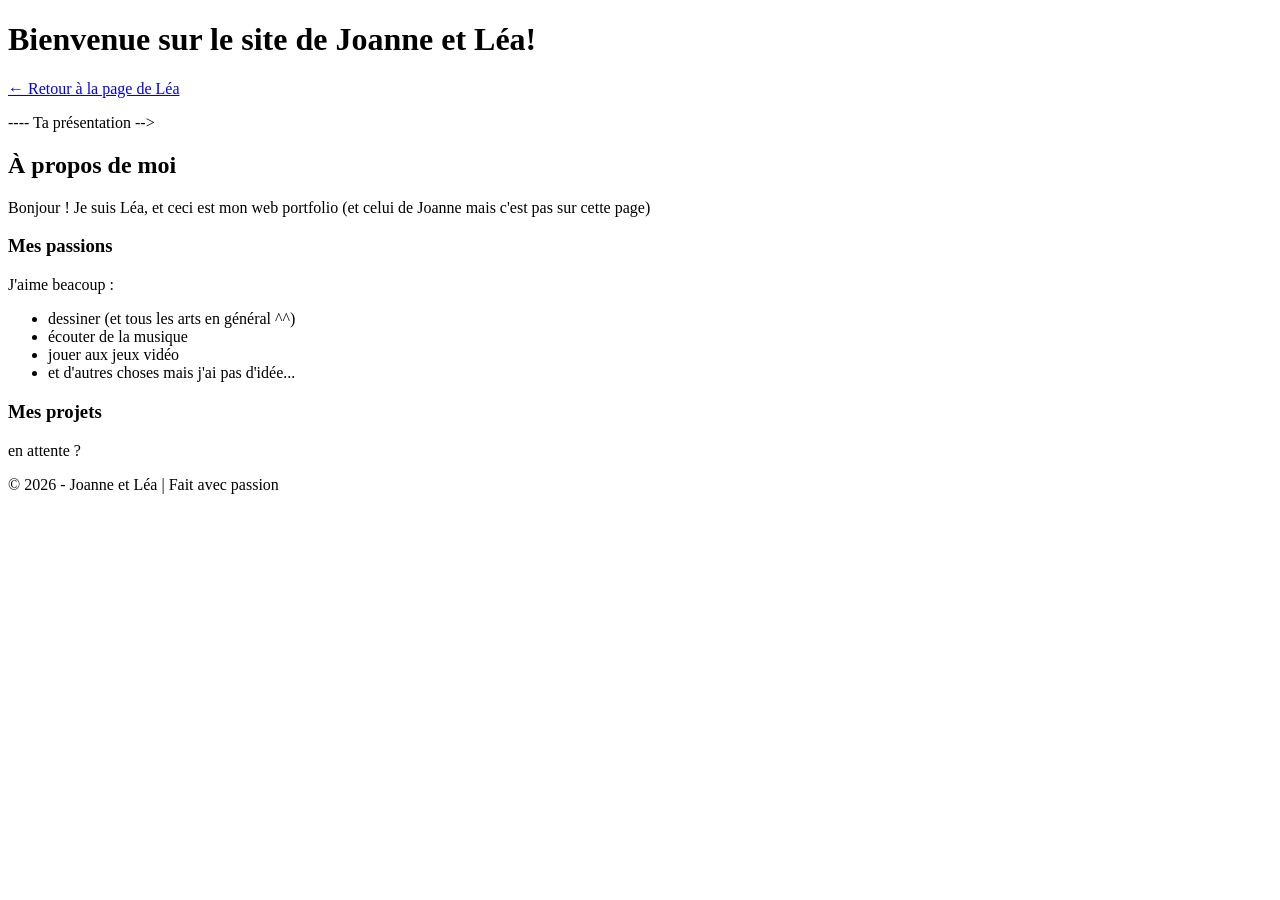
==== index.html @ 89f9f148 "merge: fix merge conflict" ====
<!DOCTYPE html>
<html lang="fr">
<head>
<meta charset="UTF-8">
<meta name="viewport" content="width=device-width, initial-scale=1.0">
<title>Mon Portfolio - [Léa]</title>
<link rel="stylesheet" href="style.css">
</head>
<body>
<header>
<h1> Bienvenue sur le site de Joanne et Léa!</h1>
<p><a href="lea.html">← Retour à la page de Léa</a></p>
</a></p>
</header>
<main>
---- Ta présentation -->
<section>
<h2>À propos de moi</h2>
<p> Bonjour ! Je suis Léa, et ceci est mon web portfolio (et celui de Joanne mais c'est pas sur cette page)</p>
<h3>Mes passions</h3>
<p>J'aime beacoup :</p>
<ul>
    <li>dessiner (et tous les arts en général ^^)</li>
    <li>écouter de la musique</li>
    <li>jouer aux jeux vidéo</li>
    <li>et d'autres choses mais j'ai pas d'idée...</li>
</ul>
<h3>Mes projets</h3>
<p>en attente ?</p>
</section>
</main>
<footer>
<p>© 2026 - Joanne et Léa | Fait avec passion</p>
</footer>
<script src="script.js"></script>
</body>
</html>
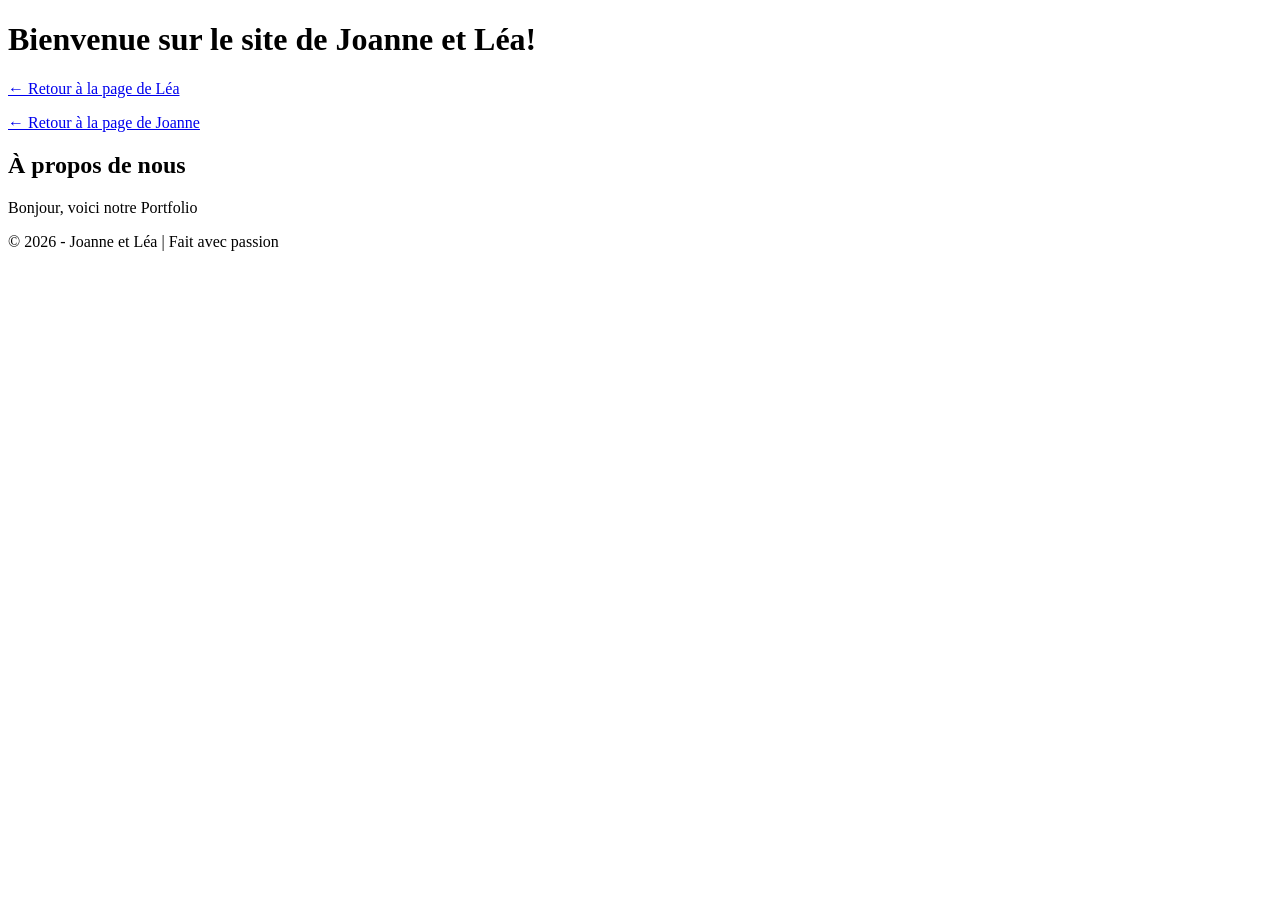
==== commit 5eb9d90e: "correction des balises et des fautes d'orthographes dans l'index" ====
--- a/index.html
+++ b/index.html
@@ -3,30 +3,20 @@
 <head>
 <meta charset="UTF-8">
 <meta name="viewport" content="width=device-width, initial-scale=1.0">
-<title>Mon Portfolio - [Léa]</title>
+<title>Mon Portfolio - [Nous]</title>
 <link rel="stylesheet" href="style.css">
 </head>
 <body>
 <header>
 <h1> Bienvenue sur le site de Joanne et Léa!</h1>
 <p><a href="lea.html">← Retour à la page de Léa</a></p>
+<p><a href="joanne.html">← Retour à la page de Joanne</a></p>
 </a></p>
 </header>
 <main>
----- Ta présentation -->
 <section>
-<h2>À propos de moi</h2>
-<p> Bonjour ! Je suis Léa, et ceci est mon web portfolio (et celui de Joanne mais c'est pas sur cette page)</p>
-<h3>Mes passions</h3>
-<p>J'aime beacoup :</p>
-<ul>
-    <li>dessiner (et tous les arts en général ^^)</li>
-    <li>écouter de la musique</li>
-    <li>jouer aux jeux vidéo</li>
-    <li>et d'autres choses mais j'ai pas d'idée...</li>
-</ul>
-<h3>Mes projets</h3>
-<p>en attente ?</p>
+<h2>À propos de nous</h2>
+<p> Bonjour, voici notre Portfolio</p>
 </section>
 </main>
 <footer>
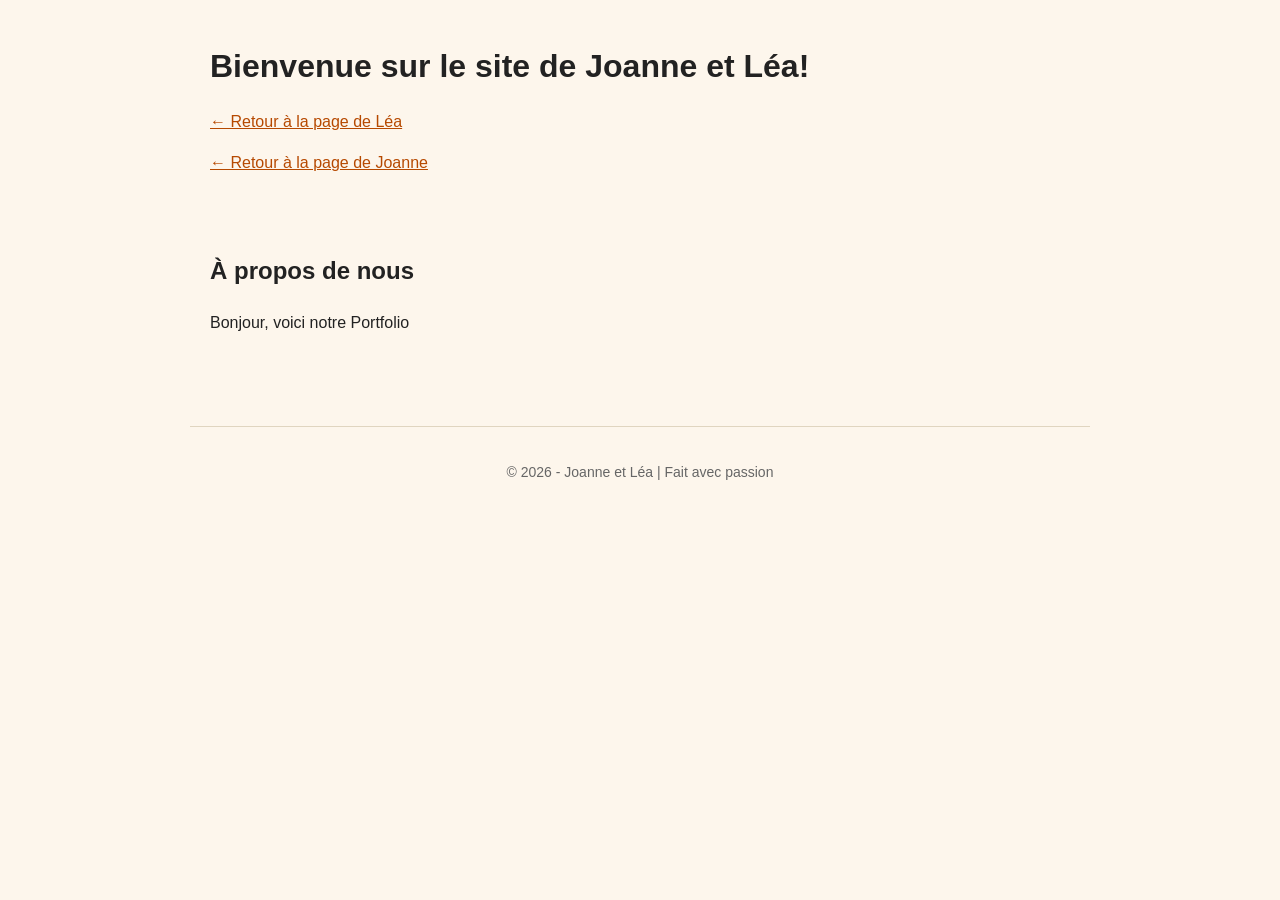
==== commit 19315dff: "modfs" ====
--- a/index.html
+++ b/index.html
@@ -11,7 +11,6 @@
 <h1> Bienvenue sur le site de Joanne et Léa!</h1>
 <p><a href="lea.html">← Retour à la page de Léa</a></p>
 <p><a href="joanne.html">← Retour à la page de Joanne</a></p>
-</a></p>
 </header>
 <main>
 <section>
@@ -24,4 +23,4 @@
 </footer>
 <script src="script.js"></script>
 </body>
-</html>
+</html>
--- a/style.css
+++ b/style.css
@@ -0,0 +1,59 @@
+/* Feuille de style de base partagée par les pages du portfolio */
+
+* {
+    box-sizing: border-box;
+}
+
+body {
+    margin: 0;
+    font-family: Arial, Helvetica, sans-serif;
+    line-height: 1.6;
+    color: #222;
+    background: #fdf6ec;
+}
+
+header,
+main,
+footer {
+    max-width: 900px;
+    margin: 0 auto;
+    padding: 20px;
+}
+
+header h1 {
+    margin-bottom: 10px;
+}
+
+a {
+    color: #b64900;
+}
+
+a:hover {
+    text-decoration: underline;
+}
+
+section {
+    margin-bottom: 30px;
+}
+
+footer {
+    text-align: center;
+    color: #666;
+    font-size: 14px;
+    border-top: 1px solid #e0d5c0;
+    margin-top: 40px;
+}
+
+.btn {
+    cursor: pointer;
+    border: none;
+    border-radius: 8px;
+    padding: 8px 16px;
+    font-size: 16px;
+    background: #ff6600;
+    color: white;
+}
+
+.btn:hover {
+    background: #e25a00;
+}
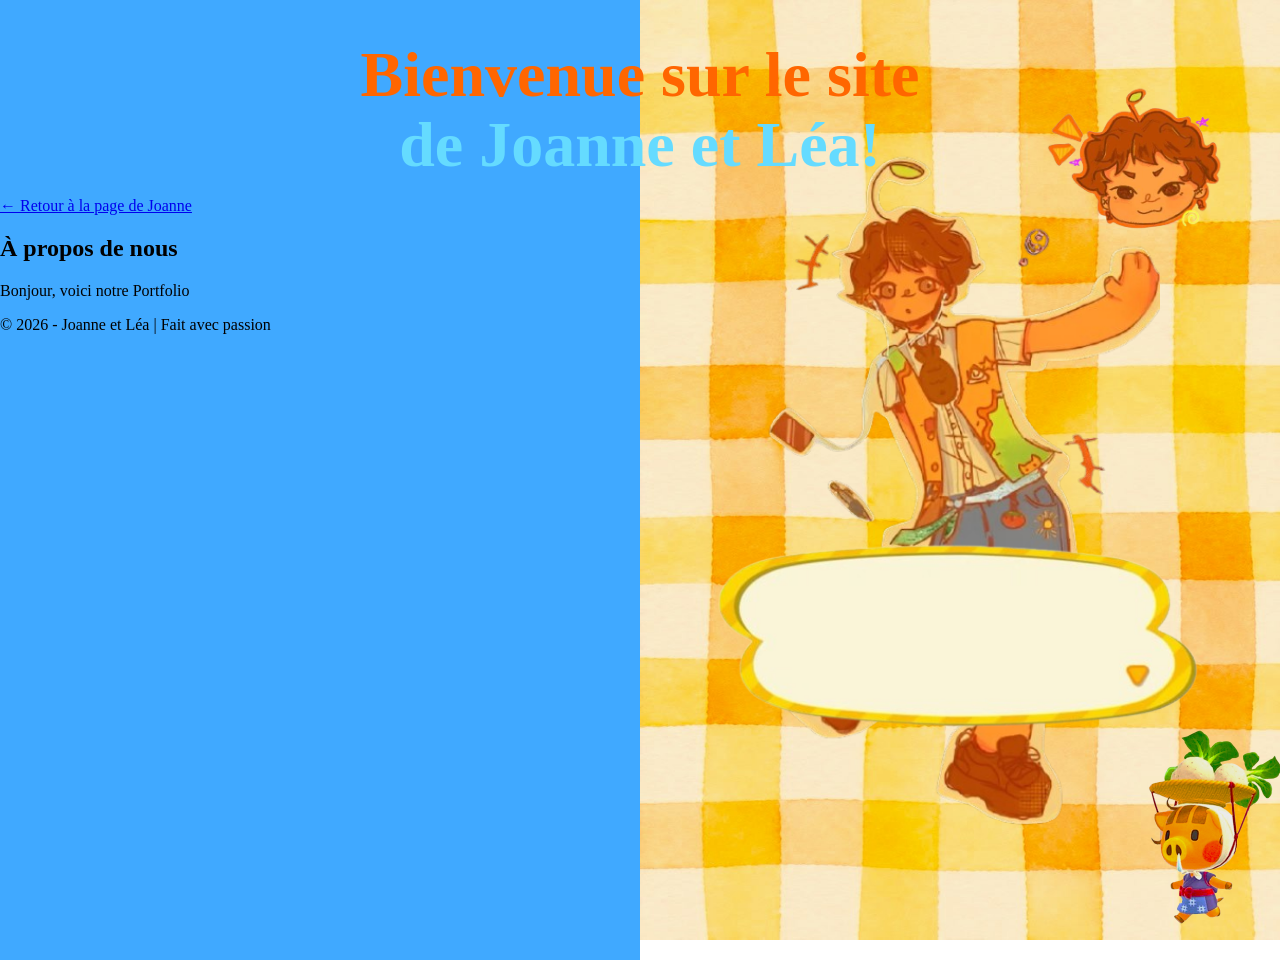
==== commit 8a4b2d25: "modifications Léa !" ====
--- a/index.html
+++ b/index.html
@@ -4,21 +4,119 @@
 <meta charset="UTF-8">
 <meta name="viewport" content="width=device-width, initial-scale=1.0">
 <title>Mon Portfolio - [Nous]</title>
-<link rel="stylesheet" href="style.css">
+<style>
+body{
+  width: 100%;
+  min-height: 100vh;
+  margin: 0;
+  position: relative;
+  background: 
+    linear-gradient(
+      to right,
+      rgb(64, 169, 255) 0%,
+      rgb(64, 169, 255) 50%,
+      transparent 50%
+    ),
+    url('télécharger (4).jpg') right center / 50% 100% no-repeat;
+}
+#celly {
+  position: absolute;
+  top: 50%;
+  left: 75%;
+  transform: translate(-50%, -50%);
+  width: 400px;
+  max-width: 80%;
+  height: auto;
+  animation: rebound 2s linear infinite;
+}
+@keyframes rebound {
+    0% { transform: translate(-50%, calc(-50% + 1.5px)); }
+    50% { transform: translate(-50%, calc(-50% - 5px)); }
+    100% { transform: translate(-50%, calc(-50% + 1.5px)); }
+}
+#celly:hover {
+    animation: rebond 0.80s linear infinite;
+}
+
+@keyframes rebond {
+    0% { transform: translate(-50%, calc(-50% + 3px)); }
+    50% { transform: translate(-50%, calc(-50% - 5px)); }
+    100% { transform: translate(-50%, calc(-50% + 3px)); }
+}
+#celly-image {
+    animation: rotateFast 2s infinite;
+    position: absolute;
+    top: 20px;
+    right: 20px;
+}
+@keyframes rotateFast {
+    0% { transform: rotate(0deg); }
+    50% { transform: rotate(25deg); }
+    100% { transform: rotate(0deg); }
+}
+header h1 {
+  text-align: center;
+  font-family: 'Bradley Hand', cursive;
+  font-size: 4em;
+  margin: 40px 0 0;
+  line-height: 1.1;
+}
+header h1 .title-line1 {
+  display: block;
+  color: #ff6600;
+}
+header h1 .title-line2 {
+  display: block;
+  color: #65dbff;
+}
+#tomodachi-wrapper {
+  position: absolute;
+  top: 37%;
+  left: 75%;
+  transform: translate(-50%, 0);
+  width: 500px;
+  max-width: 80%;
+  z-index: 2;
+}
+#tomodachi-wrapper img {
+  width: 100%;
+  height: auto;
+  display: block;
+}
+#Porcella {
+  position: absolute;
+  bottom: -20px;
+  right: -60px;
+  width: 250px;
+  height: auto;
+}
+</style>
 </head>
 <body>
 <header>
-<h1> Bienvenue sur le site de Joanne et Léa!</h1>
-<p><a href="lea.html">← Retour à la page de Léa</a></p>
+<h1><span class="title-line1">Bienvenue sur le site</span><span class="title-line2">de Joanne et Léa!</span></h1>
+<a href="lea.html">
+  <img id="celly" src="celly_image-removebg-preview.-fotor-enhance-20260625194639-removebg-preview.png" alt="retour à ma page"> 
+   </a>
+<div id="tomodachi-wrapper">
+  <img id="tomodachi-life" src="tomodachi life.png" alt="tomodachi life">
+</div>
 <p><a href="joanne.html">← Retour à la page de Joanne</a></p>
+<img id="celly-image" src="celly_-removebg-preview.png"
+    alt="celly !"
+    width="250"
+    height= auto
+>
 </header>
 <main>
+
 <section>
 <h2>À propos de nous</h2>
 <p> Bonjour, voici notre Portfolio</p>
 </section>
 </main>
 <footer>
+<img id = "Porcella" src = "_-removebg-preview.png">
 <p>© 2026 - Joanne et Léa | Fait avec passion</p>
 </footer>
 <script src="script.js"></script>
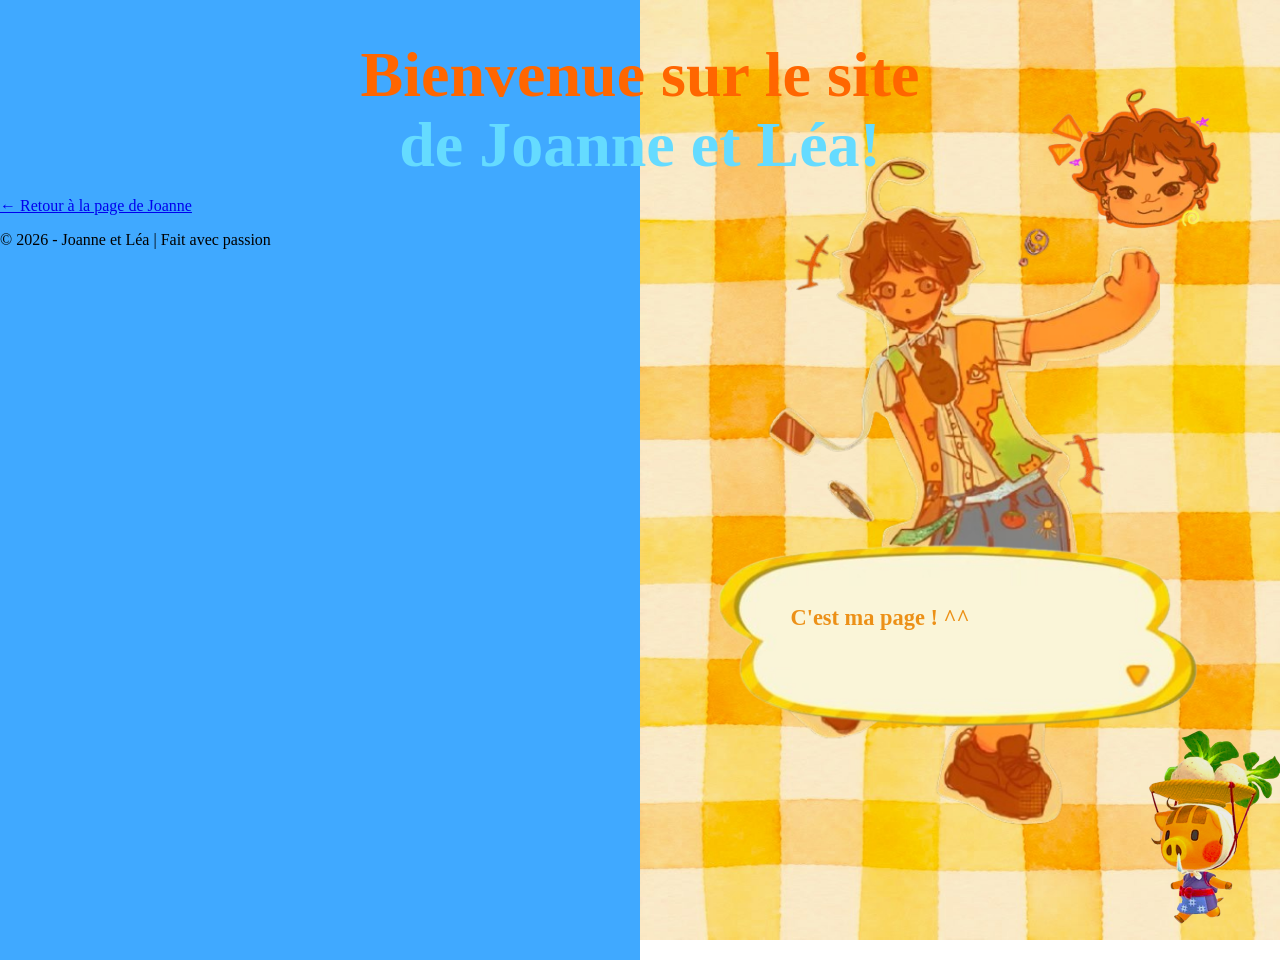
==== commit 98f3c494: "modifications finales de ma partie" ====
--- a/index.html
+++ b/index.html
@@ -69,7 +69,7 @@
   display: block;
   color: #65dbff;
 }
-#tomodachi-wrapper {
+#ac-wrapper {
   position: absolute;
   top: 37%;
   left: 75%;
@@ -78,10 +78,28 @@
   max-width: 80%;
   z-index: 2;
 }
-#tomodachi-wrapper img {
+#ac-wrapper img {
   width: 100%;
   height: auto;
   display: block;
+}
+#ac-text {
+  position: absolute;
+  bottom: 257px;
+  left: 34%;
+  font-family: 'Bradley Hand', cursive;
+  font-weight: bold;
+  transform: translateX(-50%);
+  color: rgb(236, 144, 23);
+  font-size: 1.4rem;
+  padding: 6px 10px;
+  border-radius: 10px;
+  animation : rebond1 0.75s linear infinite;
+}
+@keyframes rebond1 {
+    0% { transform: translate(-50%, calc(-50% + 1px)); }
+    50% { transform: translate(-50%, calc(-50% - 1.5px)); }
+    100% { transform: translate(-50%, calc(-50% + 1px)); }
 }
 #Porcella {
   position: absolute;
@@ -98,8 +116,9 @@
 <a href="lea.html">
   <img id="celly" src="celly_image-removebg-preview.-fotor-enhance-20260625194639-removebg-preview.png" alt="retour à ma page"> 
    </a>
-<div id="tomodachi-wrapper">
-  <img id="tomodachi-life" src="tomodachi life.png" alt="tomodachi life">
+<div id="ac-wrapper">
+  <img id="ac-life" src="tomodachi life.png" alt="tomodachi life">
+  <div id="ac-text">C'est ma page ! ^^ </div>
 </div>
 <p><a href="joanne.html">← Retour à la page de Joanne</a></p>
 <img id="celly-image" src="celly_-removebg-preview.png"
@@ -111,8 +130,6 @@
 <main>
 
 <section>
-<h2>À propos de nous</h2>
-<p> Bonjour, voici notre Portfolio</p>
 </section>
 </main>
 <footer>
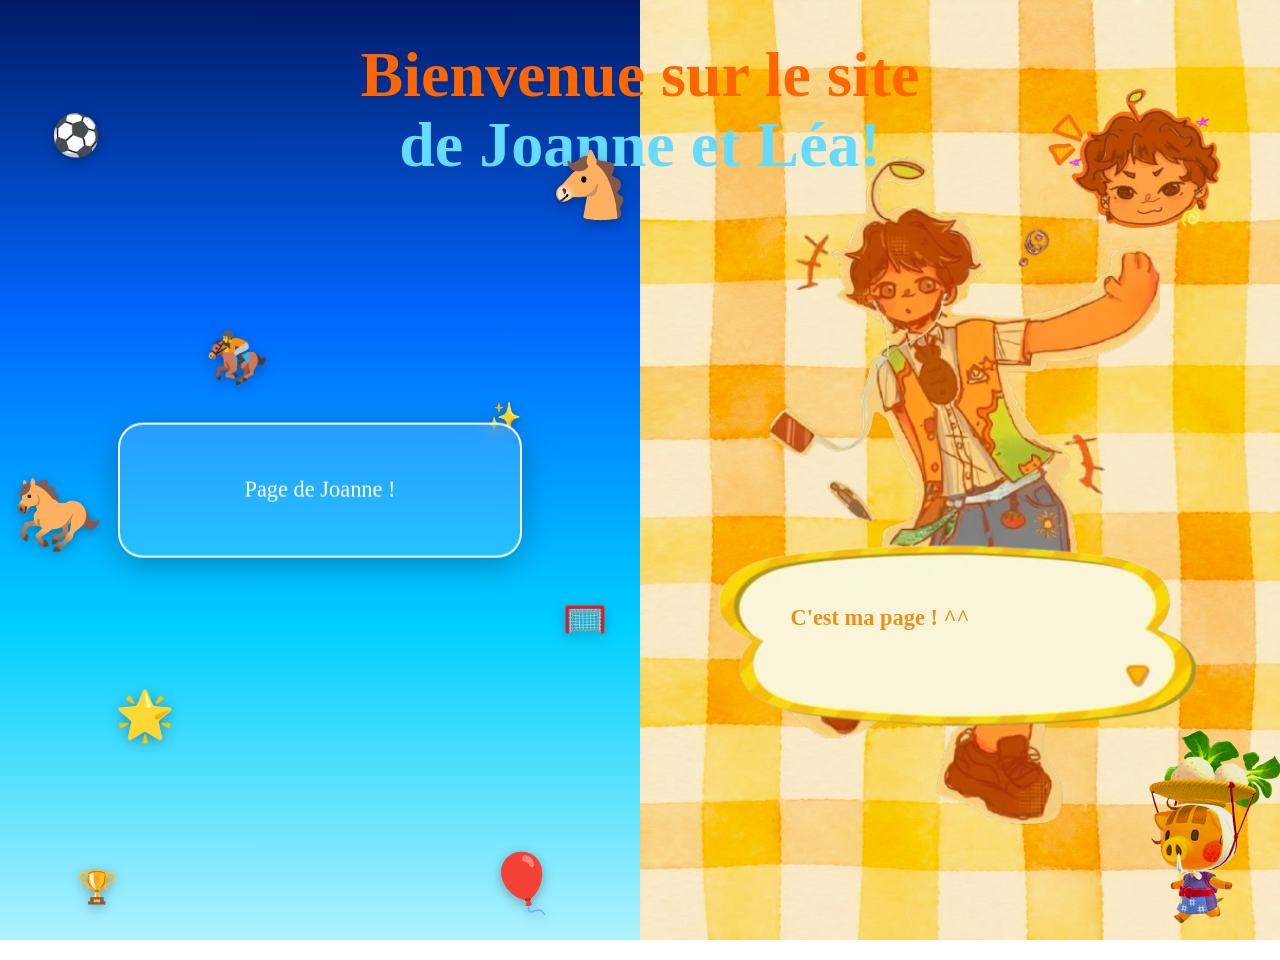
==== commit b8f56e57: "randomm" ====
--- a/index.html
+++ b/index.html
@@ -10,13 +10,8 @@
   min-height: 100vh;
   margin: 0;
   position: relative;
-  background: 
-    linear-gradient(
-      to right,
-      rgb(64, 169, 255) 0%,
-      rgb(64, 169, 255) 50%,
-      transparent 50%
-    ),
+  background:
+    linear-gradient(to bottom, #001a66, #0066ff, #00cfff, #aef2ff) left center / 50% 100% no-repeat,
     url('télécharger (4).jpg') right center / 50% 100% no-repeat;
 }
 #celly {
@@ -69,7 +64,7 @@
   display: block;
   color: #65dbff;
 }
-#ac-wrapper {
+#ac-image {
   position: absolute;
   top: 37%;
   left: 75%;
@@ -78,7 +73,7 @@
   max-width: 80%;
   z-index: 2;
 }
-#ac-wrapper img {
+#ac-image img {
   width: 100%;
   height: auto;
   display: block;
@@ -108,6 +103,56 @@
   width: 250px;
   height: auto;
 }
+#bulle {
+  position: absolute;
+  top: 50%;
+  left: 25%;
+  transform: translate(-50%, -50%);
+  width: 340px;
+  max-width: 40%;
+  padding: 30px;
+  text-align: center;
+  background-color: rgba(255, 255, 255, 0.15);
+  border: 2px solid white;
+  border-radius: 25px;
+  backdrop-filter: blur(8px);
+  -webkit-backdrop-filter: blur(8px);
+  box-shadow: 0 8px 30px rgba(0, 0, 0, 0.25);
+  color: white;
+  font-family: 'Bradley Hand', cursive;
+  font-size: 1.4rem;
+  z-index: 3;
+  display: block;
+  text-decoration: none;
+  cursor: pointer;
+  transition: transform 0.2s, background-color 0.2s;
+}
+#bulle:hover {
+  background-color: rgba(255, 255, 255, 0.3);
+  transform: translate(-50%, -50%) scale(1.05);
+}
+.deco {
+  position: absolute;
+  z-index: 2;
+  user-select: none;
+  pointer-events: none;
+  filter: drop-shadow(0 3px 6px rgba(0, 0, 0, 0.3));
+  animation: flotte 3s ease-in-out infinite;
+}
+@keyframes flotte {
+  0%   { transform: translateY(0) rotate(0deg); }
+  50%  { transform: translateY(-12px) rotate(8deg); }
+  100% { transform: translateY(0) rotate(0deg); }
+}
+.deco.d1  { top: 8%;  left: 4%;  font-size: 2.5rem; animation-delay: 0s; }
+.deco.d2  { top: 12%; left: 43%; font-size: 4rem;   animation-delay: 0.4s; }
+.deco.d3  { top: 32%; left: 16%; font-size: 3.2rem; animation-delay: 0.8s; }
+.deco.d4  { top: 40%; left: 38%; font-size: 1.8rem; animation-delay: 1.2s; }
+.deco.d5  { top: 48%; left: 1%;  font-size: 4.5rem; animation-delay: 0.6s; }
+.deco.d6  { top: 62%; left: 44%; font-size: 2.2rem; animation-delay: 1s; }
+.deco.d7  { top: 72%; left: 9%;  font-size: 3rem;   animation-delay: 0.2s; }
+.deco.d8  { top: 90%; left: 38%; font-size: 3.6rem; animation-delay: 1.4s; }
+.deco.d9  { top: 92%; left: 6%;  font-size: 2rem;   animation-delay: 0.9s; }
 </style>
 </head>
 <body>
@@ -116,11 +161,22 @@
 <a href="lea.html">
   <img id="celly" src="celly_image-removebg-preview.-fotor-enhance-20260625194639-removebg-preview.png" alt="retour à ma page"> 
    </a>
-<div id="ac-wrapper">
+<a id="bulle" href="joanne.html">
+  <p>Page de Joanne !</p>
+</a>
+<span class="deco d1">⚽</span>
+<span class="deco d2">🐴</span>
+<span class="deco d3">🏇</span>
+<span class="deco d4">✨</span>
+<span class="deco d5">🐎</span>
+<span class="deco d6">🥅</span>
+<span class="deco d7">🌟</span>
+<span class="deco d8">🎈</span>
+<span class="deco d9">🏆</span>
+<div id="ac-image">
   <img id="ac-life" src="tomodachi life.png" alt="tomodachi life">
   <div id="ac-text">C'est ma page ! ^^ </div>
 </div>
-<p><a href="joanne.html">← Retour à la page de Joanne</a></p>
 <img id="celly-image" src="celly_-removebg-preview.png"
     alt="celly !"
     width="250"
@@ -128,13 +184,11 @@
 >
 </header>
 <main>
-
 <section>
 </section>
 </main>
 <footer>
 <img id = "Porcella" src = "_-removebg-preview.png">
-<p>© 2026 - Joanne et Léa | Fait avec passion</p>
 </footer>
 <script src="script.js"></script>
 </body>
